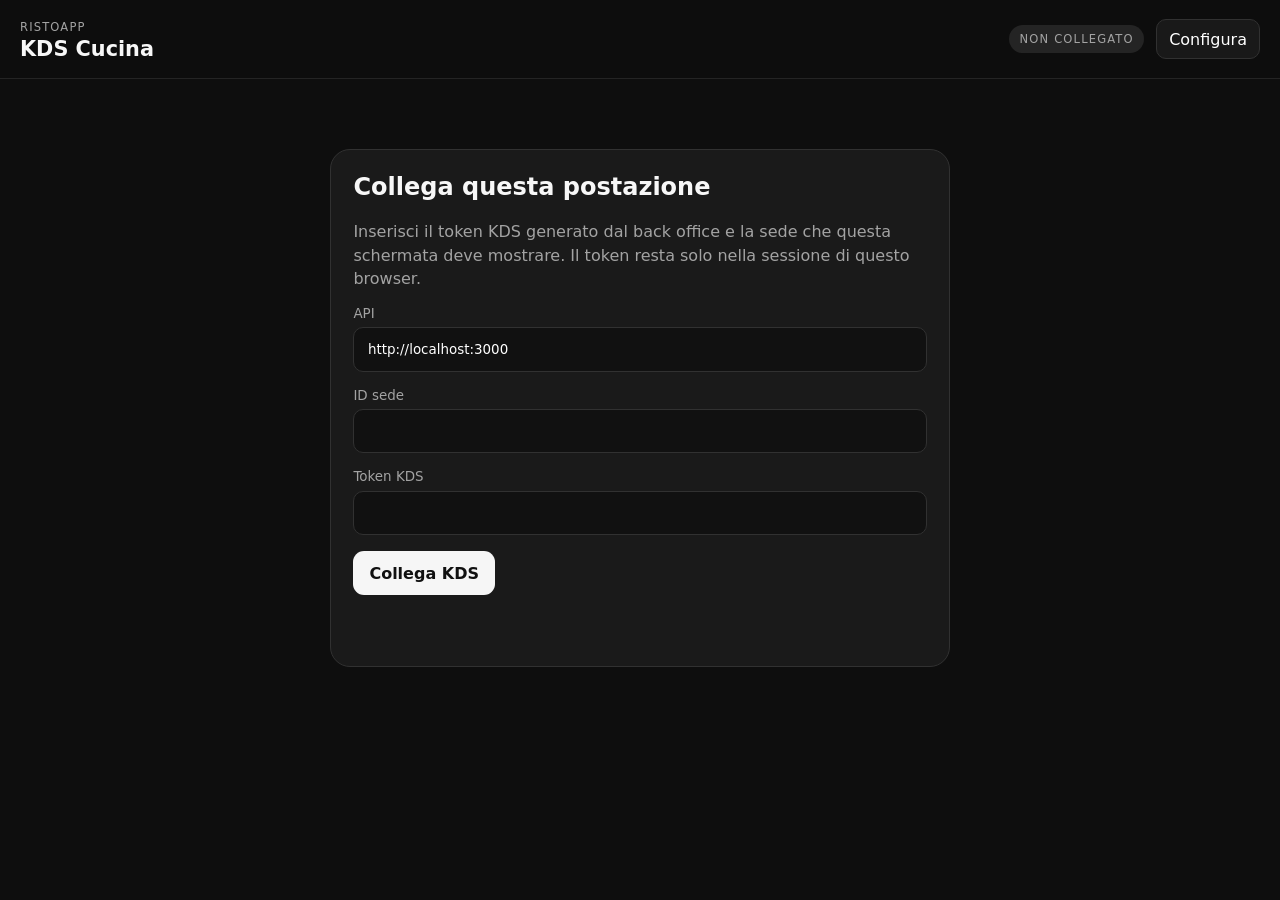
==== apps/kds-web/index.html @ f38d801d "Add first RistoApp PWA clients and public API contract Adds mobile guest ordering, KDS and back-offi" ====
<!doctype html>
<html lang="it">
<head>
  <meta charset="utf-8">
  <meta name="viewport" content="width=device-width,initial-scale=1,viewport-fit=cover">
  <meta name="theme-color" content="#111111">
  <meta name="description" content="RistoApp Kitchen Display System">
  <link rel="manifest" href="./manifest.webmanifest">
  <link rel="icon" href="./icon.svg" type="image/svg+xml">
  <link rel="stylesheet" href="./styles.css">
  <title>RistoApp KDS</title>
</head>
<body>
  <header><div><span>RistoApp</span><h1>KDS Cucina</h1></div><div class="header-actions"><span id="connection" class="connection">Non collegato</span><button id="settingsButton" type="button">Configura</button></div></header>
  <main>
    <section id="setup" class="setup">
      <h2>Collega questa postazione</h2>
      <p>Inserisci il token KDS generato dal back office e la sede che questa schermata deve mostrare. Il token resta solo nella sessione di questo browser.</p>
      <label>API<input id="apiInput" autocomplete="off" inputmode="url"></label>
      <label>ID sede<input id="locationInput" autocomplete="off"></label>
      <label>Token KDS<input id="tokenInput" autocomplete="off" type="password"></label>
      <button id="connectButton" class="primary" type="button">Collega KDS</button>
      <p id="setupError" class="error"></p>
    </section>
    <section id="board" hidden>
      <div class="board-head"><strong id="queueCount">0 ordini</strong><span>Aggiornamento automatico</span></div>
      <div id="orders" class="orders"></div>
      <div id="empty" class="empty" hidden><strong>Nessun ordine in coda</strong><span>Gli ordini pagati compariranno qui automaticamente.</span></div>
    </section>
  </main>
  <template id="orderTemplate">
    <article class="ticket">
      <div class="ticket-head"><div><strong class="table"></strong><small class="time"></small></div><span class="status"></span></div>
      <div class="items"></div>
      <button class="next primary" type="button"></button>
    </article>
  </template>
  <script type="module" src="./app.js"></script>
</body>
</html>
---- apps/kds-web/styles.css ----
:root{font-family:Inter,ui-sans-serif,system-ui,-apple-system,BlinkMacSystemFont,"Segoe UI",sans-serif;background:#0e0e0e;color:#f7f7f7;--surface:#1a1a1a;--line:#313131;--muted:#a3a3a3}*{box-sizing:border-box}body{margin:0;min-height:100vh;background:#0e0e0e}header{position:sticky;top:0;z-index:20;display:flex;justify-content:space-between;align-items:center;gap:1rem;padding:1rem 1.25rem;background:rgba(14,14,14,.95);backdrop-filter:blur(14px);border-bottom:1px solid #242424}header span{font-size:.72rem;letter-spacing:.1em;text-transform:uppercase;color:var(--muted)}h1{margin:.1rem 0;font-size:1.3rem}.header-actions{display:flex;align-items:center;gap:.75rem}.connection{padding:.45rem .65rem;border-radius:999px;background:#242424}.connection.online{color:#7de7a5;background:#14341f}button,input{font:inherit}.header-actions button{border:1px solid var(--line);border-radius:10px;background:#191919;color:#fff;padding:.6rem .75rem}main{padding:1rem 1.25rem 3rem}.setup{max-width:620px;margin:6vh auto;background:var(--surface);border:1px solid var(--line);border-radius:20px;padding:1.4rem}.setup h2{margin-top:0}.setup p{color:var(--muted);line-height:1.45}label{display:grid;gap:.4rem;margin:1rem 0;color:var(--muted);font-size:.84rem}input{width:100%;padding:.85rem;border-radius:10px;border:1px solid var(--line);background:#111;color:#fff}.primary{border:0;border-radius:11px;padding:.8rem 1rem;background:#f6f6f6;color:#111;font-weight:800;cursor:pointer}.primary:disabled{opacity:.5}.error{color:#ff9a9a!important;min-height:1rem}.board-head{display:flex;justify-content:space-between;align-items:center;margin-bottom:1rem;color:var(--muted)}.board-head strong{color:#fff}.orders{display:grid;grid-template-columns:repeat(auto-fill,minmax(280px,1fr));gap:1rem}.ticket{display:flex;flex-direction:column;min-height:250px;background:var(--surface);border:1px solid var(--line);border-radius:16px;overflow:hidden}.ticket-head{display:flex;justify-content:space-between;gap:1rem;padding:1rem;border-bottom:1px solid var(--line)}.ticket-head>div{display:grid;gap:.25rem}.ticket-head .table{font-size:1.2rem}.ticket-head small{color:var(--muted)}.status{align-self:start;padding:.35rem .5rem;border-radius:8px;background:#292929;color:#ddd;font-size:.72rem}.items{flex:1;padding:.45rem 1rem}.item{display:grid;grid-template-columns:2.2rem 1fr;gap:.4rem;padding:.6rem 0;border-bottom:1px solid #272727}.qty{font-weight:900;font-size:1.1rem}.item small{grid-column:2;color:#ffcf7a}.ticket .next{margin:1rem}.empty{min-height:55vh;display:grid;place-content:center;text-align:center;gap:.35rem;color:var(--muted)}.empty strong{font-size:1.3rem;color:#fff}@media(max-width:600px){.connection{display:none}.orders{grid-template-columns:1fr}}
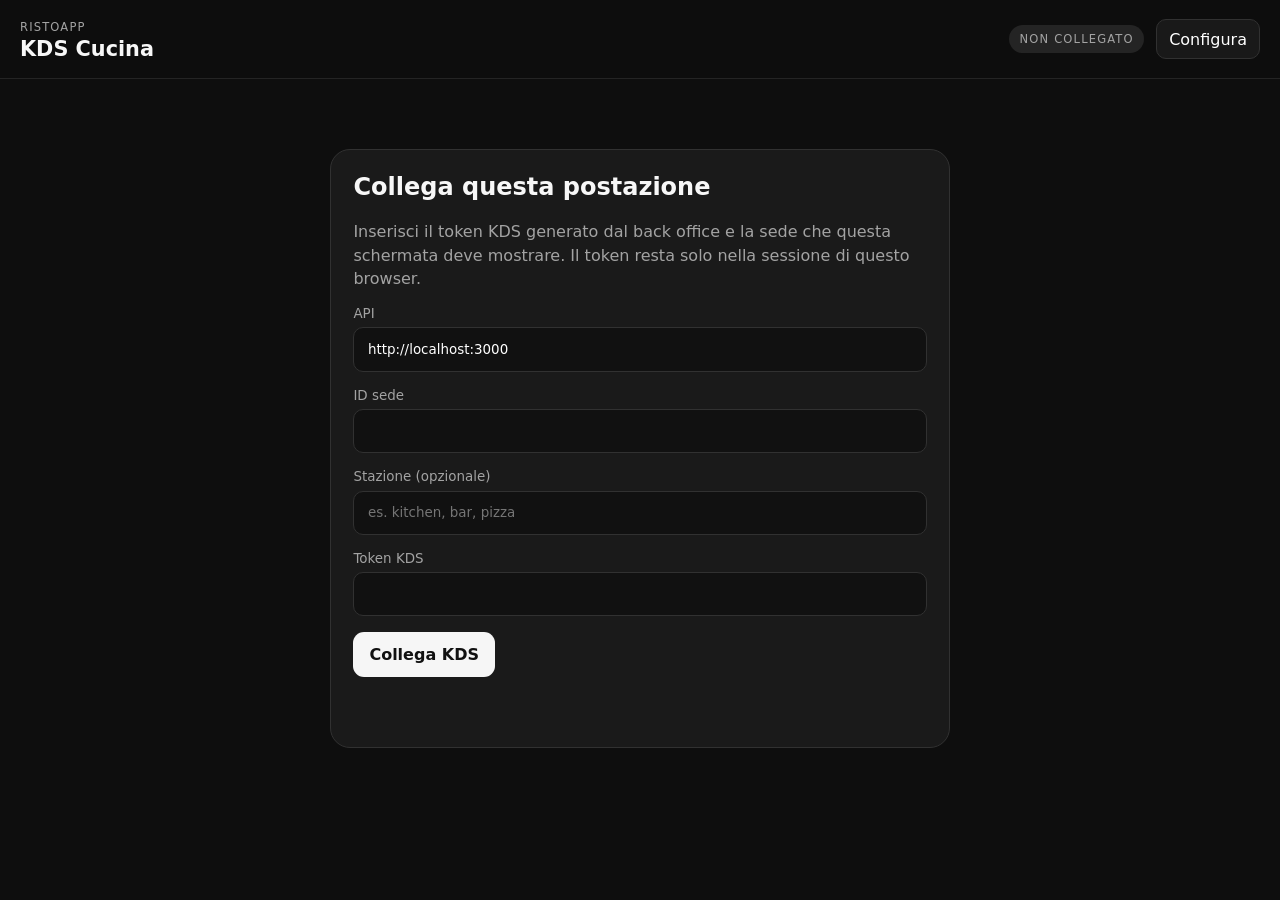
==== commit aa238809: "Add KDS station filter setup" ====
--- a/apps/kds-web/index.html
+++ b/apps/kds-web/index.html
@@ -18,14 +18,15 @@
       <p>Inserisci il token KDS generato dal back office e la sede che questa schermata deve mostrare. Il token resta solo nella sessione di questo browser.</p>
       <label>API<input id="apiInput" autocomplete="off" inputmode="url"></label>
       <label>ID sede<input id="locationInput" autocomplete="off"></label>
+      <label>Stazione (opzionale)<input id="stationInput" autocomplete="off" placeholder="es. kitchen, bar, pizza"></label>
       <label>Token KDS<input id="tokenInput" autocomplete="off" type="password"></label>
       <button id="connectButton" class="primary" type="button">Collega KDS</button>
       <p id="setupError" class="error"></p>
     </section>
     <section id="board" hidden>
-      <div class="board-head"><strong id="queueCount">0 ordini</strong><span>Aggiornamento automatico</span></div>
+      <div class="board-head"><strong id="queueCount">0 ticket</strong><span id="boardMode">Aggiornamento realtime</span></div>
       <div id="orders" class="orders"></div>
-      <div id="empty" class="empty" hidden><strong>Nessun ordine in coda</strong><span>Gli ordini pagati compariranno qui automaticamente.</span></div>
+      <div id="empty" class="empty" hidden><strong>Nessun ticket in coda</strong><span>Gli ordini pagati compariranno qui automaticamente.</span></div>
     </section>
   </main>
   <template id="orderTemplate">
